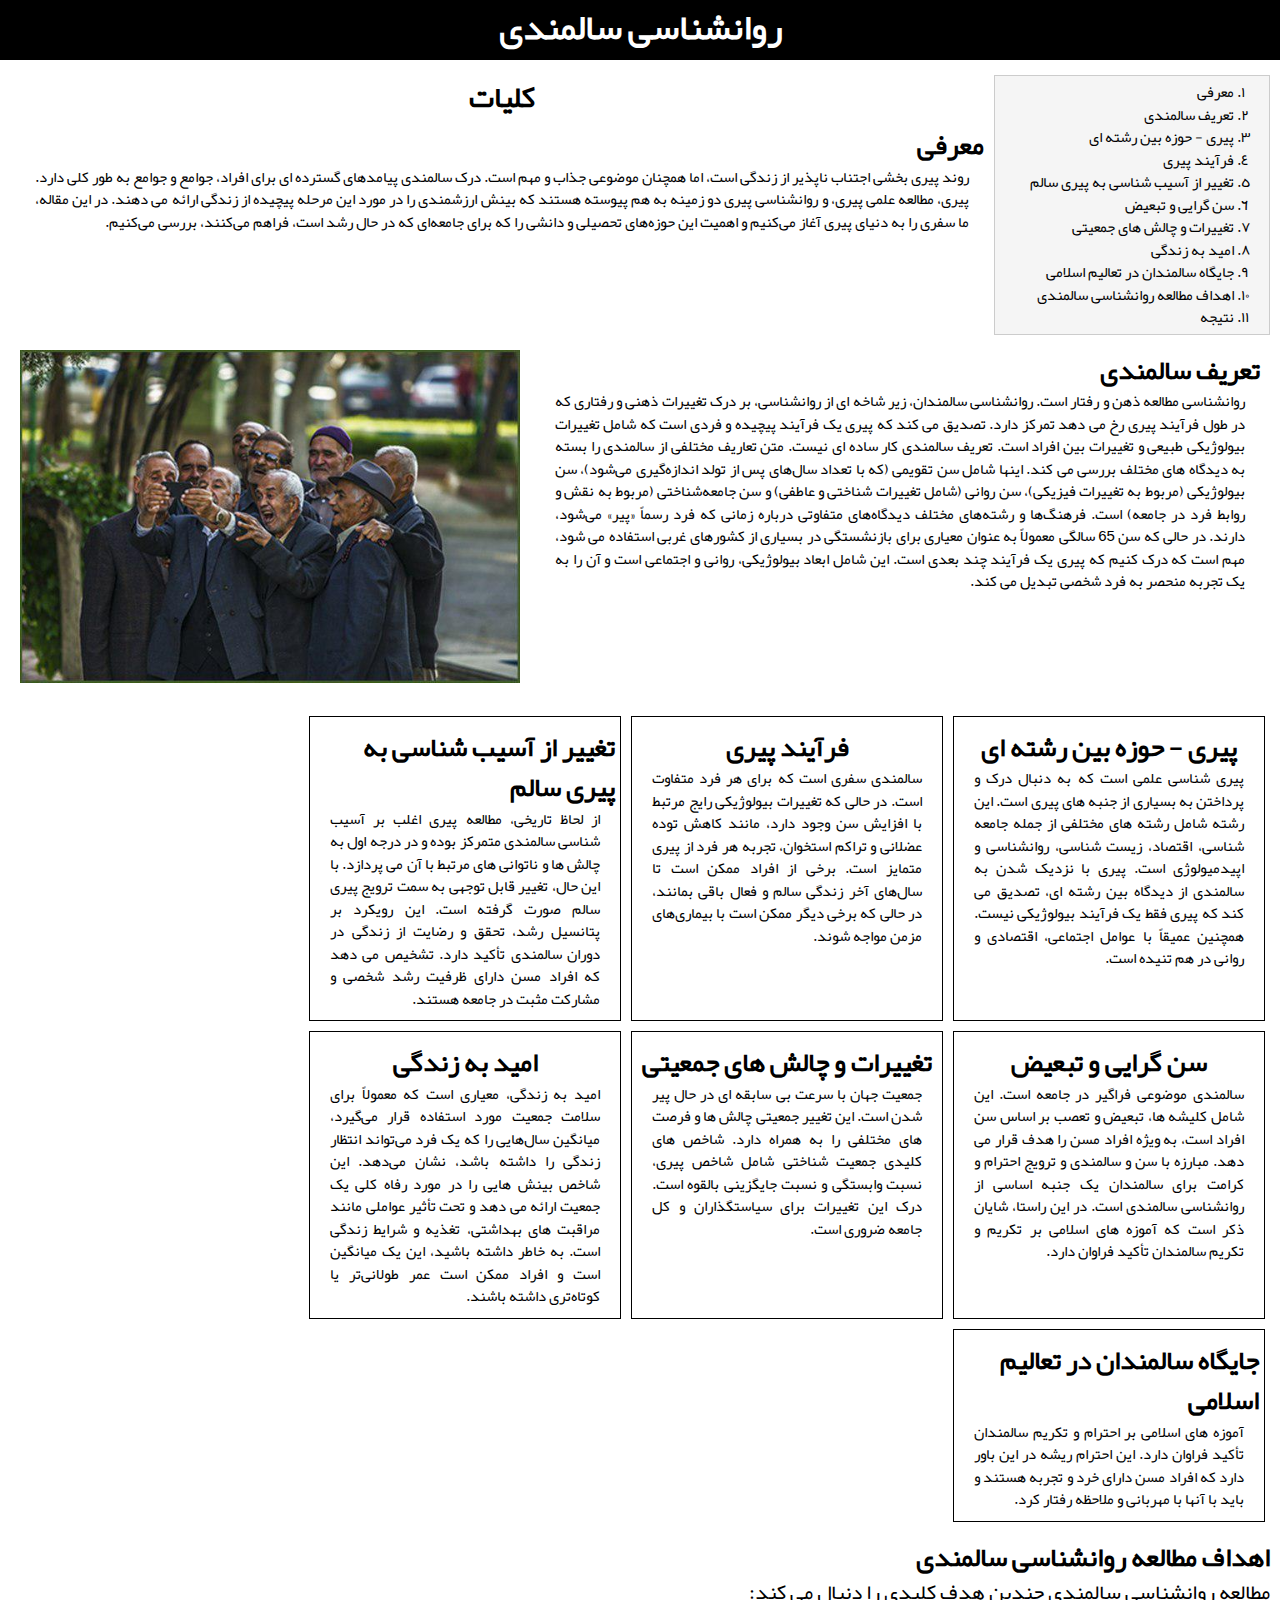
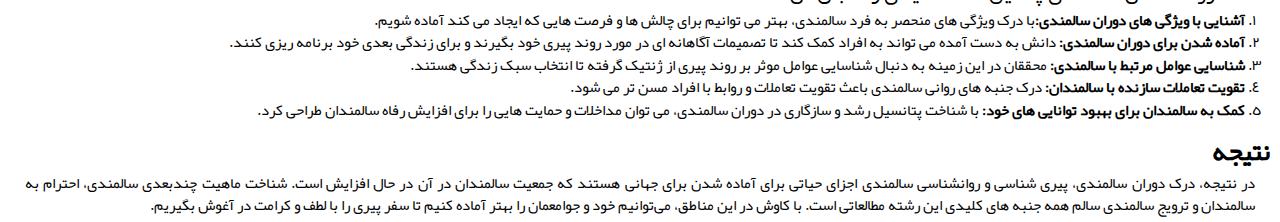
==== index.html @ ee7ddd73 "Add files via upload" ====
<!DOCTYPE html>

<html lang="fa">

<head>
    <meta charset="utf-8">
    <meta http-equiv="X-UA-Compatible" content="IE=edge">
    <title>روانشناسی سالمندی فصل 1(کلیات)</title>
    <meta name="description" content="">
    <meta name="viewport" content="width=device-width, initial-scale=1">
    <link rel="stylesheet" href="reset.css">
    <link rel="stylesheet" href="soal.css">
    <link rel="stylesheet" href="style.css">
</head>

<body>
    <nav>
        <div class="navbar">
            <h1 class="navbar-h1">روانشناسی سالمندی</h1>
        </div>
    </nav>
    <article>
        <div class="m1">
            <div class="m-list">
                <ul>
                    <li><a href="#m1">معرفی</a></li>
                    <li><a href="#m2">تعریف سالمندی</a></li>
                    <li><a href="#m3">پیری - حوزه بین رشته ای</a></li>
                    <li><a href="#m4">فرآیند پیری</a></li>
                    <li><a href="#m5">تغییر از آسیب شناسی به پیری سالم</a></li>
                    <li><a href="#m7">سن گرایی و تبعیض</a></li>
                    <li><a href="#m8">تغییرات و چالش های جمعیتی</a></li>
                    <li><a href="#m9">امید به زندگی</a></li>
                    <li><a href="#m10">جایگاه سالمندان در تعالیم اسلامی</a></li>
                    <li><a href="#m6">اهداف مطالعه روانشناسی سالمندی</a></li>
                    <li><a href="#m11">نتیجه</a></li>
                </ul>
            </div>
            <div>
                <div class="mozo">
                    <h1>کلیات</h1>
                </div>
                <h2 id="m1">معرفی</h2>
                <p>روند پیری بخشی اجتناب ناپذیر از زندگی است، اما همچنان موضوعی جذاب و مهم است. درک سالمندی پیامدهای
                    گسترده
                    ای برای افراد، جوامع و جوامع به طور کلی دارد. پیری، مطالعه علمی پیری، و روانشناسی پیری دو زمینه به
                    هم
                    پیوسته هستند که بینش ارزشمندی را در مورد این مرحله پیچیده از زندگی ارائه می دهند. در این مقاله، ما
                    سفری
                    را به دنیای پیری آغاز می‌کنیم و اهمیت این حوزه‌های تحصیلی و دانشی را که برای جامعه‌ای که در حال رشد
                    است،
                    فراهم می‌کنند، بررسی می‌کنیم.</p>
            </div>
        </div>
        <div class="m2">
            <div>
                <h2 id="m2">تعریف سالمندی</h2>
                <p>روانشناسی مطالعه ذهن و رفتار است. روانشناسی سالمندان، زیر شاخه ای از روانشناسی، بر درک تغییرات ذهنی و
                    رفتاری که در طول فرآیند پیری رخ می دهد تمرکز دارد. تصدیق می کند که پیری یک فرآیند پیچیده و فردی است
                    که
                    شامل تغییرات بیولوژیکی طبیعی و تغییرات بین افراد است.
                    تعریف سالمندی کار ساده ای نیست. متن تعاریف مختلفی از سالمندی را بسته به دیدگاه های مختلف بررسی می
                    کند.
                    اینها شامل سن تقویمی (که با تعداد سال‌های پس از تولد اندازه‌گیری می‌شود)، سن بیولوژیکی (مربوط به
                    تغییرات
                    فیزیکی)، سن روانی (شامل تغییرات شناختی و عاطفی) و سن جامعه‌شناختی (مربوط به نقش و روابط فرد در
                    جامعه)
                    است. فرهنگ‌ها و رشته‌های مختلف دیدگاه‌های متفاوتی درباره زمانی که فرد رسماً «پیر» می‌شود، دارند. در
                    حالی
                    که سن 65 سالگی معمولاً به عنوان معیاری برای بازنشستگی در بسیاری از کشورهای غربی استفاده می شود، مهم
                    است
                    که درک کنیم که پیری یک فرآیند چند بعدی است. این شامل ابعاد بیولوژیکی، روانی و اجتماعی است و آن را به
                    یک
                    تجربه منحصر به فرد شخصی تبدیل می کند.
                </p>
            </div>
            <div class="m2-img"><img class="m2-img" width="500px" src="m2.jpg"></div>
        </div>
        <div class="all-box">
            <div class="box">
                <h2 id="m3">پیری - حوزه بین رشته ای</h2>
                <p>پیری شناسی علمی است که به دنبال درک و پرداختن به بسیاری از جنبه های پیری است. این رشته شامل رشته های
                    مختلفی از جمله جامعه شناسی، اقتصاد، زیست شناسی، روانشناسی و اپیدمیولوژی است. پیری با نزدیک شدن به
                    سالمندی از دیدگاه بین رشته ای، تصدیق می کند که پیری فقط یک فرآیند بیولوژیکی نیست. همچنین عمیقاً با
                    عوامل
                    اجتماعی، اقتصادی و روانی در هم تنیده است.</p>
            </div>
            <div class="box">
                <h2 id="m4">فرآیند پیری</h2>
                <p>سالمندی سفری است که برای هر فرد متفاوت است. در حالی که تغییرات بیولوژیکی رایج مرتبط با افزایش سن وجود
                    دارد، مانند کاهش توده عضلانی و تراکم استخوان، تجربه هر فرد از پیری متمایز است. برخی از افراد ممکن
                    است تا
                    سال‌های آخر زندگی سالم و فعال باقی بمانند، در حالی که برخی دیگر ممکن است با بیماری‌های مزمن مواجه
                    شوند.
                </p>
            </div>
            <div class="box">
                <h2 id="m5">تغییر از آسیب شناسی به پیری سالم</h2>
                <p>از لحاظ تاریخی، مطالعه پیری اغلب بر آسیب شناسی سالمندی متمرکز بوده و در درجه اول به چالش ها و ناتوانی
                    های
                    مرتبط با آن می پردازد. با این حال، تغییر قابل توجهی به سمت ترویج پیری سالم صورت گرفته است. این
                    رویکرد بر
                    پتانسیل رشد، تحقق و رضایت از زندگی در دوران سالمندی تأکید دارد. تشخیص می دهد که افراد مسن دارای
                    ظرفیت
                    رشد شخصی و مشارکت مثبت در جامعه هستند.</p>
            </div>
            <div class="box">
                <h2 id="m7">سن گرایی و تبعیض</h2>
                <p>سالمندی موضوعی فراگیر در جامعه است. این شامل کلیشه ها، تبعیض و تعصب بر اساس سن افراد است، به ویژه
                    افراد
                    مسن را هدف قرار می دهد. مبارزه با سن و سالمندی و ترویج احترام و کرامت برای سالمندان یک جنبه اساسی از
                    روانشناسی سالمندی است. در این راستا، شایان ذکر است که آموزه های اسلامی بر تکریم و تکریم سالمندان
                    تأکید
                    فراوان دارد.</p>
            </div>
            <div class="box">
                <h2 id="m8">تغییرات و چالش های جمعیتی</h2>
                <p>جمعیت جهان با سرعت بی سابقه ای در حال پیر شدن است. این تغییر جمعیتی چالش ها و فرصت های مختلفی را به
                    همراه
                    دارد. شاخص های کلیدی جمعیت شناختی شامل شاخص پیری، نسبت وابستگی و نسبت جایگزینی بالقوه است. درک این
                    تغییرات برای سیاستگذاران و کل جامعه ضروری است.</p>
            </div>
            <div class="box">
                <h2 id="m9">امید به زندگی</h2>
                <p>امید به زندگی، معیاری است که معمولاً برای سلامت جمعیت مورد استفاده قرار می‌گیرد، میانگین سال‌هایی را
                    که
                    یک فرد می‌تواند انتظار زندگی را داشته باشد، نشان می‌دهد. این شاخص بینش هایی را در مورد رفاه کلی یک
                    جمعیت
                    ارائه می دهد و تحت تأثیر عواملی مانند مراقبت های بهداشتی، تغذیه و شرایط زندگی است. به خاطر داشته
                    باشید،
                    این یک میانگین است و افراد ممکن است عمر طولانی‌تر یا کوتاه‌تری داشته باشند.</p>
            </div>
            <div class="box">
                <h2 id="m10">جایگاه سالمندان در تعالیم اسلامی</h2>
                <p>آموزه های اسلامی بر احترام و تکریم سالمندان تأکید فراوان دارد. این احترام ریشه در این باور دارد که
                    افراد
                    مسن دارای خرد و تجربه هستند و باید با آنها با مهربانی و ملاحظه رفتار کرد.</p>
            </div>
        </div>
        <div>
            <h2 id="m6">اهداف مطالعه روانشناسی سالمندی</h2>
            <h3>مطالعه روانشناسی سالمندی چندین هدف کلیدی را دنبال می کند:</h3>
            <ul>
                <li>
                    <b>آشنایی با ویژگی های دوران سالمندی:</b>با درک ویژگی های منحصر به فرد سالمندی، بهتر می توانیم
                    برای چالش ها و فرصت هایی که ایجاد می کند
                    آماده شویم.
                </li>
                <li>
                    <b>آماده شدن برای دوران سالمندی: </b>دانش به دست آمده می تواند به افراد کمک کند تا تصمیمات
                    آگاهانه
                    ای در مورد روند پیری خود بگیرند و
                    برای زندگی بعدی خود برنامه ریزی کنند.
                </li>
                <li>
                    <b>شناسایی عوامل مرتبط با سالمندی: </b>محققان در این زمینه به دنبال شناسایی عوامل موثر بر روند
                    پیری از ژنتیک گرفته تا انتخاب سبک زندگی
                    هستند.
                </li>
                <li>
                    <b>تقویت تعاملات سازنده با سالمندان: </b>درک جنبه های روانی سالمندی باعث تقویت تعاملات و روابط با
                    افراد مسن تر می شود.
                </li>
                <li>
                    <b>کمک به سالمندان برای بهبود توانایی های خود: </b>با شناخت پتانسیل رشد و سازگاری در دوران
                    سالمندی، می توان مداخلات و حمایت هایی را برای افزایش رفاه
                    سالمندان طراحی کرد.
                </li>
            </ul>
        </div>
        <div>
            <h2 id="m11">نتیجه</h2>
            <p>در نتیجه، درک دوران سالمندی، پیری شناسی و روانشناسی سالمندی اجزای حیاتی برای آماده شدن برای جهانی هستند
                که جمعیت سالمندان در آن در حال افزایش است. شناخت ماهیت چندبعدی سالمندی، احترام به سالمندان و ترویج
                سالمندی سالم همه جنبه های کلیدی این رشته مطالعاتی است. با کاوش در این مناطق، می‌توانیم خود و جوامعمان را
                بهتر آماده کنیم تا سفر پیری را با لطف و کرامت در آغوش بگیریم.</p>
        </div>
    </article>
</body>

</html>
---- style.css ----
/** @format */

@font-face {
  font-family: "Yekan";
  src: url("Yekan.woff") format("woff");
}

* {
  text-align: right;
  margin: 0;
  padding: 0;
}

body {
  font-family: "Yekan", sans-serif;
  direction: rtl;
  line-height: 1.5;
  font-size: 30px;
}

div {
  padding: 5px 10px;
}

h1 {
  font-size: 1em;
  font-weight: 1000;
}
.navbar-h1 {
  color: white;
  font-size: 1.2em;
  font-weight: 1000;
}
h2 {
  font-size: 0.9em;
  font-weight: 600;
}

h3 {
  font-size: 0.7em;
  font-weight: 300;
}

p {
  padding: 0 15px;
  text-align: justify;
  font-size: 0.5em;
}

ul {
  text-align: justify;
}

li {
  list-style: arabic-indic;
  margin: 0 25px;
  font-size: 0.5em;
}
.mozo {
  display: flex;
  justify-content: center;
}

b {
  font-weight: bold;
}
.m-list {
  margin-top: 10px;
  border: 1px solid #ccc;
  background-color: #f5f5f5;
  white-space: nowrap;
  display: flex;
  justify-content: center;
}
.m1 {
  display: flex;
}
.m2 {
  display: flex;
}
.all-box {
  display: flex;
  flex-wrap: wrap;
}
.box {
  border: 1px solid black;
  margin: 5px;
  padding: 10px 5px;
  width: 300px;
  display: flex;
  flex-direction: column;
  align-items: center;
}
@media (max-width: 768px) {
  .mozo {
    display: flex;
    justify-content: center;
    flex-wrap: wrap;
  }
  .m1 {
    display: flex;
    flex-wrap: wrap;
  }
  .m2 {
    display: flex;
    flex-wrap: wrap;
  }
  .m2-img {
    display: none;
  }
  .m-list {
    width: 100%;
  }
  .box {
    width: 100%;
  }
}
@media (max-width: 1000px) {
  .m2 {
    display: flex;
    flex-wrap: wrap;
  }
  .m-list {
    width: 100%;
  }
  .box {
    width: 100%;
  }
  .m2-img {
    width: 100%;
  }
}
.navbar {
  width: 100%;
  height: 60px;
  background-color: black;
  display: flex;
  justify-content: center;
  padding: 0;
}
a {
  color: black;
  text-decoration: none;
}
.soal {
  border: 1px solid black;
}
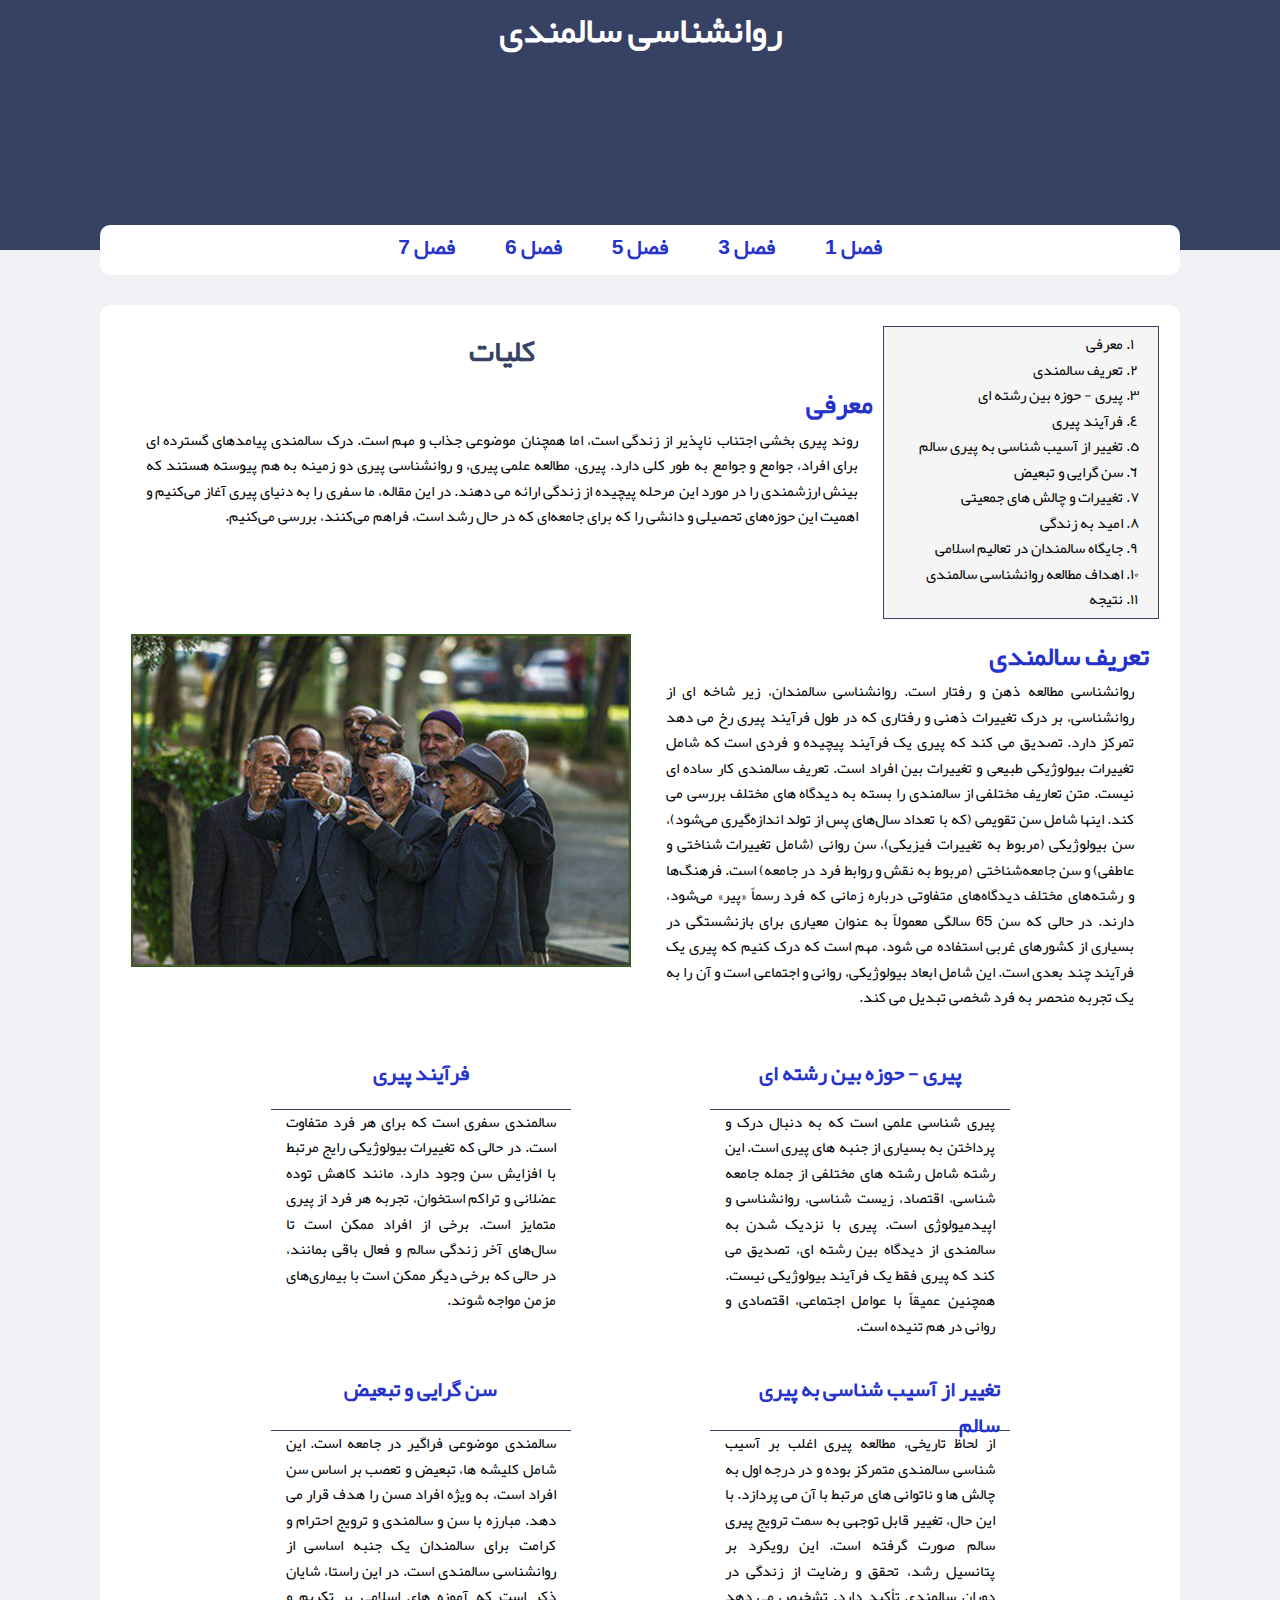
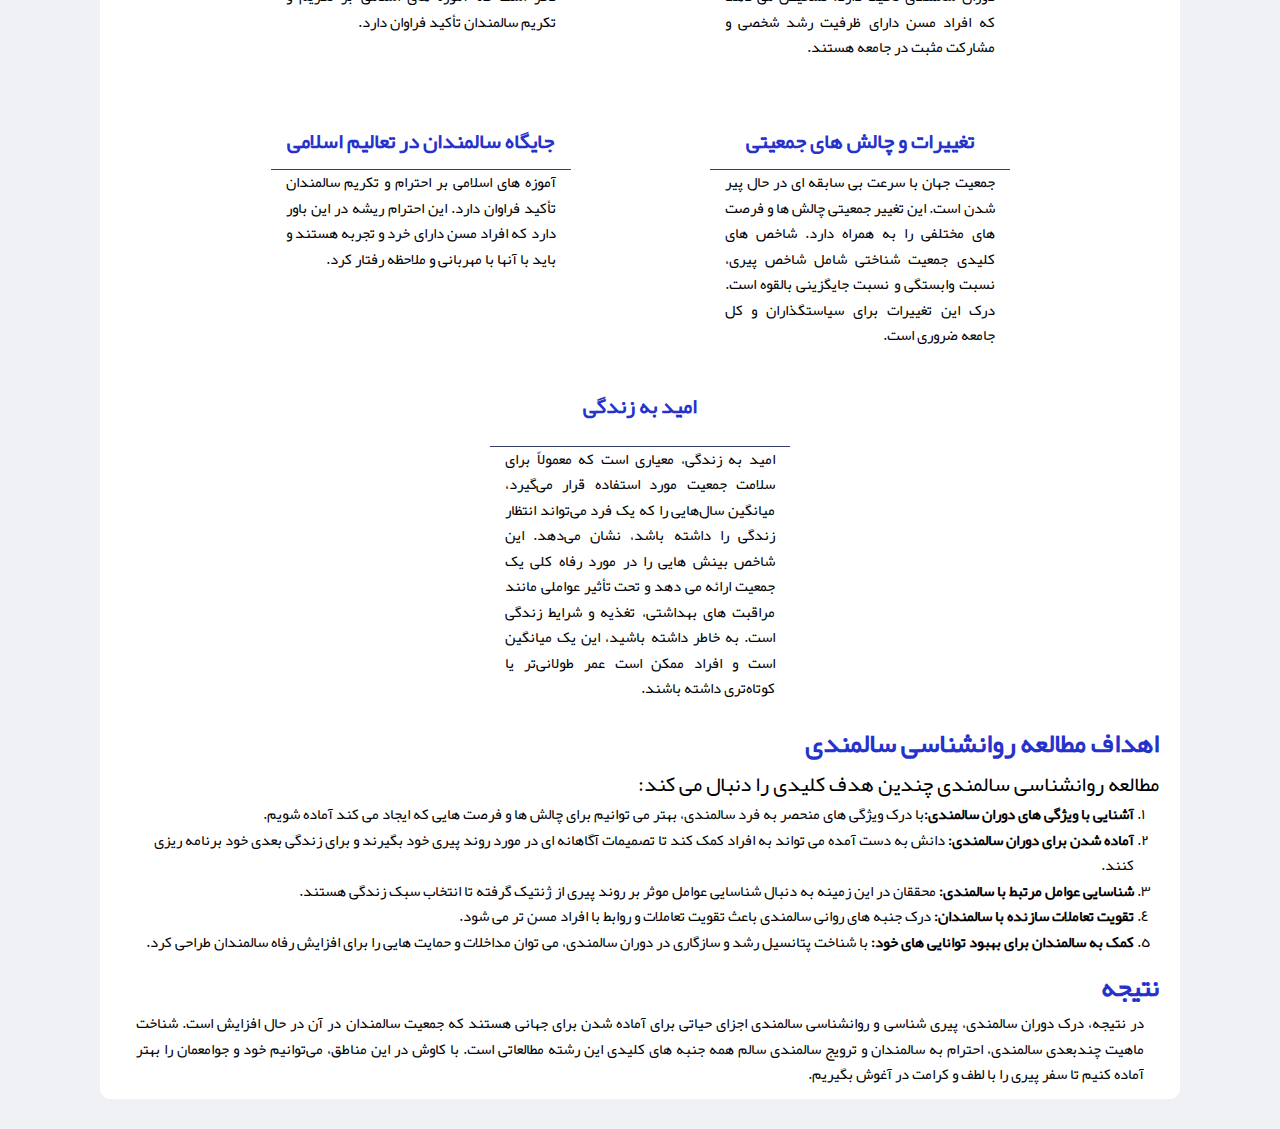
==== commit 69346981: "Update index.html" ====
--- a/index.html
+++ b/index.html
@@ -17,6 +17,25 @@
     <nav>
         <div class="navbar">
             <h1 class="navbar-h1">روانشناسی سالمندی</h1>
+        </div>
+        <div class="nav-box-list">
+            <ul class="nav-ul">
+                <a href="">
+                    <li class="nav-li">فصل 1</li>
+                </a>
+                <a href="">
+                    <li class="nav-li">فصل 3</li>
+                </a>
+                <a href="">
+                    <li class="nav-li">فصل 5</li>
+                </a>
+                <a href="">
+                    <li class="nav-li">فصل 6</li>
+                </a>
+                <a href="">
+                    <li class="nav-li">فصل 7</li>
+                </a>
+            </ul>
         </div>
     </nav>
     <article>
@@ -78,16 +97,18 @@
         </div>
         <div class="all-box">
             <div class="box">
-                <h2 id="m3">پیری - حوزه بین رشته ای</h2>
-                <p>پیری شناسی علمی است که به دنبال درک و پرداختن به بسیاری از جنبه های پیری است. این رشته شامل رشته های
+                <h2 id="m3" class="h-box">پیری - حوزه بین رشته ای</h2>
+                <p class="p-box">پیری شناسی علمی است که به دنبال درک و پرداختن به بسیاری از جنبه های پیری است. این رشته
+                    شامل رشته های
                     مختلفی از جمله جامعه شناسی، اقتصاد، زیست شناسی، روانشناسی و اپیدمیولوژی است. پیری با نزدیک شدن به
                     سالمندی از دیدگاه بین رشته ای، تصدیق می کند که پیری فقط یک فرآیند بیولوژیکی نیست. همچنین عمیقاً با
                     عوامل
                     اجتماعی، اقتصادی و روانی در هم تنیده است.</p>
             </div>
             <div class="box">
-                <h2 id="m4">فرآیند پیری</h2>
-                <p>سالمندی سفری است که برای هر فرد متفاوت است. در حالی که تغییرات بیولوژیکی رایج مرتبط با افزایش سن وجود
+                <h2 id="m4" class="h-box">فرآیند پیری</h2>
+                <p class="p-box">سالمندی سفری است که برای هر فرد متفاوت است. در حالی که تغییرات بیولوژیکی رایج مرتبط با
+                    افزایش سن وجود
                     دارد، مانند کاهش توده عضلانی و تراکم استخوان، تجربه هر فرد از پیری متمایز است. برخی از افراد ممکن
                     است تا
                     سال‌های آخر زندگی سالم و فعال باقی بمانند، در حالی که برخی دیگر ممکن است با بیماری‌های مزمن مواجه
@@ -95,8 +116,9 @@
                 </p>
             </div>
             <div class="box">
-                <h2 id="m5">تغییر از آسیب شناسی به پیری سالم</h2>
-                <p>از لحاظ تاریخی، مطالعه پیری اغلب بر آسیب شناسی سالمندی متمرکز بوده و در درجه اول به چالش ها و ناتوانی
+                <h2 id="m5" class="h-box">تغییر از آسیب شناسی به پیری سالم</h2>
+                <p class="p-box">از لحاظ تاریخی، مطالعه پیری اغلب بر آسیب شناسی سالمندی متمرکز بوده و در درجه اول به
+                    چالش ها و ناتوانی
                     های
                     مرتبط با آن می پردازد. با این حال، تغییر قابل توجهی به سمت ترویج پیری سالم صورت گرفته است. این
                     رویکرد بر
@@ -105,8 +127,9 @@
                     رشد شخصی و مشارکت مثبت در جامعه هستند.</p>
             </div>
             <div class="box">
-                <h2 id="m7">سن گرایی و تبعیض</h2>
-                <p>سالمندی موضوعی فراگیر در جامعه است. این شامل کلیشه ها، تبعیض و تعصب بر اساس سن افراد است، به ویژه
+                <h2 id="m7" class="h-box">سن گرایی و تبعیض</h2>
+                <p class="p-box">سالمندی موضوعی فراگیر در جامعه است. این شامل کلیشه ها، تبعیض و تعصب بر اساس سن افراد
+                    است، به ویژه
                     افراد
                     مسن را هدف قرار می دهد. مبارزه با سن و سالمندی و ترویج احترام و کرامت برای سالمندان یک جنبه اساسی از
                     روانشناسی سالمندی است. در این راستا، شایان ذکر است که آموزه های اسلامی بر تکریم و تکریم سالمندان
@@ -114,15 +137,24 @@
                     فراوان دارد.</p>
             </div>
             <div class="box">
-                <h2 id="m8">تغییرات و چالش های جمعیتی</h2>
-                <p>جمعیت جهان با سرعت بی سابقه ای در حال پیر شدن است. این تغییر جمعیتی چالش ها و فرصت های مختلفی را به
+                <h2 id="m8" class="h-box">تغییرات و چالش های جمعیتی</h2>
+                <p class="p-box">جمعیت جهان با سرعت بی سابقه ای در حال پیر شدن است. این تغییر جمعیتی چالش ها و فرصت های
+                    مختلفی را به
                     همراه
                     دارد. شاخص های کلیدی جمعیت شناختی شامل شاخص پیری، نسبت وابستگی و نسبت جایگزینی بالقوه است. درک این
                     تغییرات برای سیاستگذاران و کل جامعه ضروری است.</p>
             </div>
             <div class="box">
-                <h2 id="m9">امید به زندگی</h2>
-                <p>امید به زندگی، معیاری است که معمولاً برای سلامت جمعیت مورد استفاده قرار می‌گیرد، میانگین سال‌هایی را
+                <h2 id="m10" class="h-box">جایگاه سالمندان در تعالیم اسلامی</h2>
+                <p class="p-box">آموزه های اسلامی بر احترام و تکریم سالمندان تأکید فراوان دارد. این احترام ریشه در این
+                    باور دارد که
+                    افراد
+                    مسن دارای خرد و تجربه هستند و باید با آنها با مهربانی و ملاحظه رفتار کرد.</p>
+            </div>
+            <div class="box">
+                <h2 id="m9" class="h-box">امید به زندگی</h2>
+                <p class="p-box">امید به زندگی، معیاری است که معمولاً برای سلامت جمعیت مورد استفاده قرار می‌گیرد،
+                    میانگین سال‌هایی را
                     که
                     یک فرد می‌تواند انتظار زندگی را داشته باشد، نشان می‌دهد. این شاخص بینش هایی را در مورد رفاه کلی یک
                     جمعیت
@@ -130,12 +162,6 @@
                     باشید،
                     این یک میانگین است و افراد ممکن است عمر طولانی‌تر یا کوتاه‌تری داشته باشند.</p>
             </div>
-            <div class="box">
-                <h2 id="m10">جایگاه سالمندان در تعالیم اسلامی</h2>
-                <p>آموزه های اسلامی بر احترام و تکریم سالمندان تأکید فراوان دارد. این احترام ریشه در این باور دارد که
-                    افراد
-                    مسن دارای خرد و تجربه هستند و باید با آنها با مهربانی و ملاحظه رفتار کرد.</p>
-            </div>
         </div>
         <div>
             <h2 id="m6">اهداف مطالعه روانشناسی سالمندی</h2>
@@ -178,4 +204,4 @@
     </article>
 </body>
 
-</html>+</html>
--- a/style.css
+++ b/style.css
@@ -14,10 +14,17 @@
 body {
   font-family: "Yekan", sans-serif;
   direction: rtl;
-  line-height: 1.5;
+  line-height: 1.7;
   font-size: 30px;
-}
-
+  background-color: #f0f1f4;
+}
+article {
+  background-color: #fff;
+  border: 1px solid #fff;
+  padding: 5px 10px;
+  margin: 30px 100px;
+  border-radius: 10px;
+}
 div {
   padding: 5px 10px;
 }
@@ -25,6 +32,7 @@
 h1 {
   font-size: 1em;
   font-weight: 1000;
+  color: #364163;
 }
 .navbar-h1 {
   color: white;
@@ -34,6 +42,7 @@
 h2 {
   font-size: 0.9em;
   font-weight: 600;
+  color: #2533cc;
 }
 
 h3 {
@@ -66,7 +75,7 @@
 }
 .m-list {
   margin-top: 10px;
-  border: 1px solid #ccc;
+  border: 1px solid #364163;
   background-color: #f5f5f5;
   white-space: nowrap;
   display: flex;
@@ -81,17 +90,33 @@
 .all-box {
   display: flex;
   flex-wrap: wrap;
+  padding: 10px 90px;
 }
 .box {
-  border: 1px solid black;
-  margin: 5px;
-  padding: 10px 5px;
+  margin: 10px auto;
+  padding: 5px 5px;
   width: 300px;
-  display: flex;
-  flex-direction: column;
-  align-items: center;
-}
-@media (max-width: 768px) {
+  border-radius: 10px;
+}
+.nav-box-list {
+  background-color: #fff;
+  padding: 5px 10px;
+  margin: -25px 100px 30px 100px;
+  border-radius: 10px;
+}
+.nav-ul {
+  display: flex;
+  justify-content: center;
+}
+.nav-li {
+  font-size: 0.7em;
+  font-weight: 600;
+  color: #2533cc;
+  list-style: none;
+  height: 40px;
+}
+
+@media (max-width: 700px) {
   .mozo {
     display: flex;
     justify-content: center;
@@ -111,8 +136,23 @@
   .m-list {
     width: 100%;
   }
+  .all-box {
+    padding: 10px 20px;
+  }
   .box {
     width: 100%;
+  }
+  article {
+    margin: 20px 25px;
+  }
+  .nav-box-list {
+    margin: -25px 100px 30px 100px;
+  }
+  .nav-li {
+    padding: 0;
+    margin: 0 10px;
+    font-size: 0.5em;
+    font-weight: 300;
   }
 }
 @media (max-width: 1000px) {
@@ -129,11 +169,18 @@
   .m2-img {
     width: 100%;
   }
+  article {
+    margin: 20px 50px;
+  }
+  .nav-box-list {
+    margin: 30px 50px;
+    padding: auto;
+  }
 }
 .navbar {
   width: 100%;
-  height: 60px;
-  background-color: black;
+  height: 250px;
+  background-color: #364163;
   display: flex;
   justify-content: center;
   padding: 0;
@@ -145,3 +192,15 @@
 .soal {
   border: 1px solid black;
 }
+a:hover {
+  color: #2533cc;
+}
+.h-box {
+  font-size: 0.7em;
+  padding: 10px;
+  margin: 0;
+  height: 15%;
+  display: flex;
+  justify-content: center;
+  border-bottom: 1px solid #364163;
+}
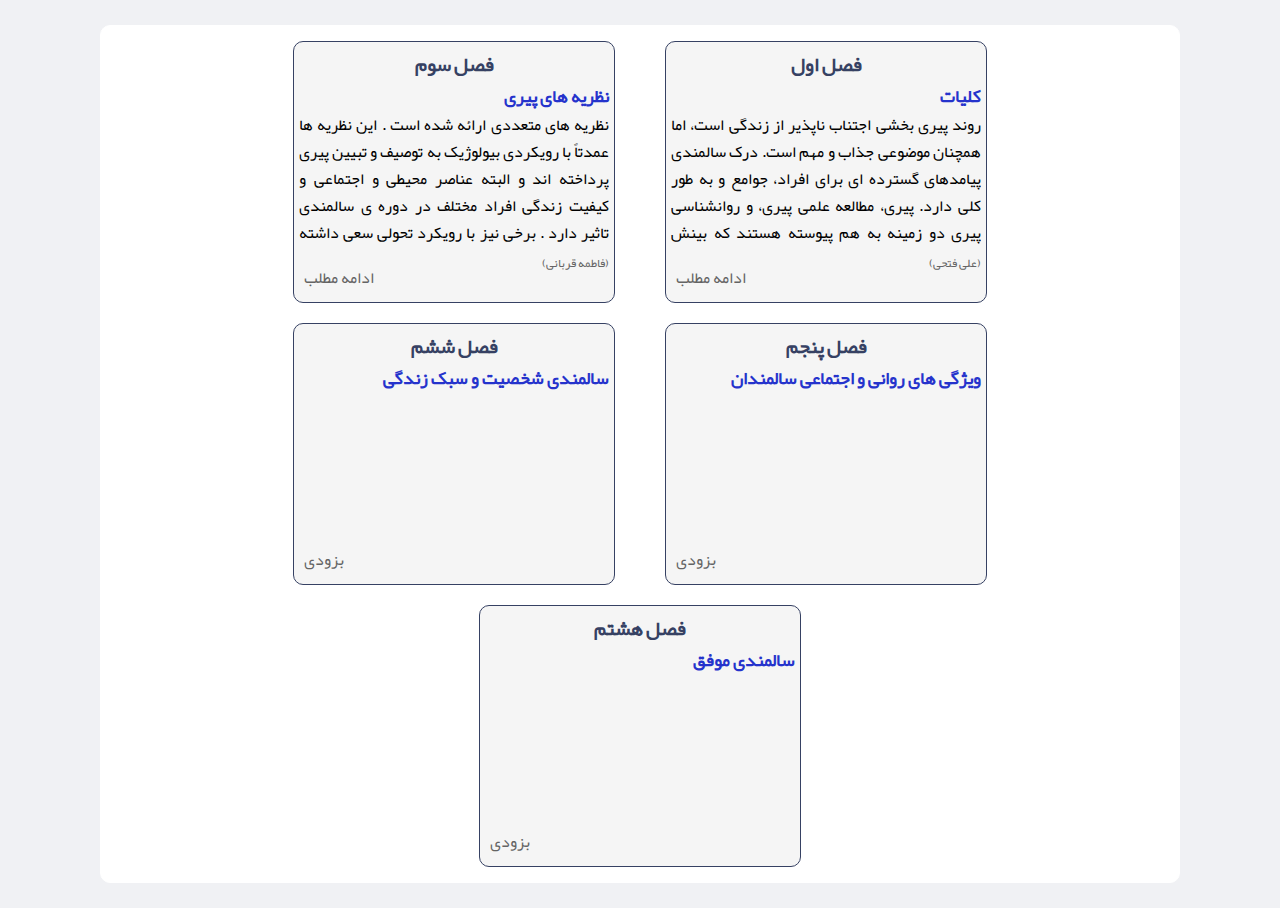
==== commit 5b4767a6: "1st commit" ====
--- a/index.html
+++ b/index.html
@@ -5,203 +5,94 @@
 <head>
     <meta charset="utf-8">
     <meta http-equiv="X-UA-Compatible" content="IE=edge">
-    <title>روانشناسی سالمندی فصل 1(کلیات)</title>
+    <title>روانشناسی سالمندی (دکتر عبدالله معتمدی)</title>
     <meta name="description" content="">
     <meta name="viewport" content="width=device-width, initial-scale=1">
-    <link rel="stylesheet" href="reset.css">
-    <link rel="stylesheet" href="soal.css">
-    <link rel="stylesheet" href="style.css">
+    <link rel="stylesheet" href="./reset.css">
+    <link rel="stylesheet" href="./style.css">
 </head>
 
 <body>
-    <nav>
-        <div class="navbar">
-            <h1 class="navbar-h1">روانشناسی سالمندی</h1>
-        </div>
-        <div class="nav-box-list">
-            <ul class="nav-ul">
-                <a href="">
-                    <li class="nav-li">فصل 1</li>
-                </a>
-                <a href="">
-                    <li class="nav-li">فصل 3</li>
-                </a>
-                <a href="">
-                    <li class="nav-li">فصل 5</li>
-                </a>
-                <a href="">
-                    <li class="nav-li">فصل 6</li>
-                </a>
-                <a href="">
-                    <li class="nav-li">فصل 7</li>
-                </a>
-            </ul>
-        </div>
-    </nav>
-    <article>
-        <div class="m1">
-            <div class="m-list">
-                <ul>
-                    <li><a href="#m1">معرفی</a></li>
-                    <li><a href="#m2">تعریف سالمندی</a></li>
-                    <li><a href="#m3">پیری - حوزه بین رشته ای</a></li>
-                    <li><a href="#m4">فرآیند پیری</a></li>
-                    <li><a href="#m5">تغییر از آسیب شناسی به پیری سالم</a></li>
-                    <li><a href="#m7">سن گرایی و تبعیض</a></li>
-                    <li><a href="#m8">تغییرات و چالش های جمعیتی</a></li>
-                    <li><a href="#m9">امید به زندگی</a></li>
-                    <li><a href="#m10">جایگاه سالمندان در تعالیم اسلامی</a></li>
-                    <li><a href="#m6">اهداف مطالعه روانشناسی سالمندی</a></li>
-                    <li><a href="#m11">نتیجه</a></li>
-                </ul>
-            </div>
-            <div>
-                <div class="mozo">
-                    <h1>کلیات</h1>
+    <nav></nav>
+    <div class="asli">
+        <ul>
+            <li class="nav-li"><a href="./fasl1/index.html">
+                    <div class="faasl-box">
+                        <h1>فصل اول</h1>
+                        <div class="div-h1-h2">
+                            <h2>کلیات</h2>
+                        </div>
+                        <p class="morefi">روند پیری بخشی اجتناب ناپذیر از زندگی است، اما همچنان موضوعی جذاب و مهم است.
+                            درک سالمندی
+                            پیامدهای
+                            گسترده
+                            ای برای افراد، جوامع و به طور کلی دارد. پیری، مطالعه علمی پیری، و روانشناسی پیری دو
+                            زمینه به
+                            هم
+                            پیوسته هستند که بینش ارزشمندی را در مورد این مرحله پیچیده از زندگی ارائه می دهند. در این
+                            مقاله، ما
+                            سفری
+                            را به دنیای پیری آغاز می‌کنیم و اهمیت این حوزه‌های تحصیلی و دانشی را که برای جامعه‌ای که در
+                            حال رشد
+                            است،
+                            فراهم می‌کنند، بررسی می‌کنیم.</p>
+                        <p class="j">(علی فتحی)</p>
+                        <p class="b">ادامه مطلب</p>
+                    </div>
+                </a></li>
+            <li class="nav-li"><a href="./fasl3/index.html">
+                    <div class="faasl-box">
+                        <h1>فصل سوم</h1>
+                        <div class="div-h1-h2">
+                            <h2>نظریه های پیری</h2>
+                        </div>
+                        <p class="morefi">نظریه های متعددی ارائه شده است . این نظریه ها عمدتاً با رویکردی بیولوژیک به
+                            توصیف و تبیین
+                            پیری پرداخته اند و البته عناصر محیطی و اجتماعی و کیفیت زندگی افراد مختلف در دوره ی سالمندی
+                            تاثیر دارد . برخی نیز با رویکرد تحولی سعی داشته اند سالمندی را در فراخنای زندگی و به شکل
+                            تعامل چندگانه (تعامل بین جنبه های اجتماعی، زیستی و روانی) معرفی نمایند. بنابراین نظریه های
+                            ارائه شده درباره پیری را می‌توان به دو دسته ی کلی معرفی کرد: ۱.نظریه های زیست شناختی:در این
+                            نظریه ها تغییرات بدنی و کالبدشناسی در ارتباط با سن بررسی می شود؛ ۲.نظریه های
+                            روانی_اجتماعی:در این نظریه ها فرایند های تفکر و رفتار های افراد سالمند توضیح داده می شود.
+                            نظریه های زیست شناختی را می توان به دو طبقه ی عمده ی نظریه های برنامه ریزی شده ونظریه های
+                            خطا تقسیم کرد.</p>
+                        <p class="j">(فاطمه قربانی)</p>
+                        <p class="b">ادامه مطلب</p>
+                    </div>
+                </a></li>
+            <li class="nav-li">
+                <div class="faasl-box">
+                    <div>
+                        <h1>فصل پنجم</h1>
+                        <h2>ویژگی های روانی و اجتماعی سالمندان </p>
+                        </h2>
+                    </div>
+                    <p></p>
+                    <p class="b">بزودی</p>
                 </div>
-                <h2 id="m1">معرفی</h2>
-                <p>روند پیری بخشی اجتناب ناپذیر از زندگی است، اما همچنان موضوعی جذاب و مهم است. درک سالمندی پیامدهای
-                    گسترده
-                    ای برای افراد، جوامع و جوامع به طور کلی دارد. پیری، مطالعه علمی پیری، و روانشناسی پیری دو زمینه به
-                    هم
-                    پیوسته هستند که بینش ارزشمندی را در مورد این مرحله پیچیده از زندگی ارائه می دهند. در این مقاله، ما
-                    سفری
-                    را به دنیای پیری آغاز می‌کنیم و اهمیت این حوزه‌های تحصیلی و دانشی را که برای جامعه‌ای که در حال رشد
-                    است،
-                    فراهم می‌کنند، بررسی می‌کنیم.</p>
-            </div>
-        </div>
-        <div class="m2">
-            <div>
-                <h2 id="m2">تعریف سالمندی</h2>
-                <p>روانشناسی مطالعه ذهن و رفتار است. روانشناسی سالمندان، زیر شاخه ای از روانشناسی، بر درک تغییرات ذهنی و
-                    رفتاری که در طول فرآیند پیری رخ می دهد تمرکز دارد. تصدیق می کند که پیری یک فرآیند پیچیده و فردی است
-                    که
-                    شامل تغییرات بیولوژیکی طبیعی و تغییرات بین افراد است.
-                    تعریف سالمندی کار ساده ای نیست. متن تعاریف مختلفی از سالمندی را بسته به دیدگاه های مختلف بررسی می
-                    کند.
-                    اینها شامل سن تقویمی (که با تعداد سال‌های پس از تولد اندازه‌گیری می‌شود)، سن بیولوژیکی (مربوط به
-                    تغییرات
-                    فیزیکی)، سن روانی (شامل تغییرات شناختی و عاطفی) و سن جامعه‌شناختی (مربوط به نقش و روابط فرد در
-                    جامعه)
-                    است. فرهنگ‌ها و رشته‌های مختلف دیدگاه‌های متفاوتی درباره زمانی که فرد رسماً «پیر» می‌شود، دارند. در
-                    حالی
-                    که سن 65 سالگی معمولاً به عنوان معیاری برای بازنشستگی در بسیاری از کشورهای غربی استفاده می شود، مهم
-                    است
-                    که درک کنیم که پیری یک فرآیند چند بعدی است. این شامل ابعاد بیولوژیکی، روانی و اجتماعی است و آن را به
-                    یک
-                    تجربه منحصر به فرد شخصی تبدیل می کند.
-                </p>
-            </div>
-            <div class="m2-img"><img class="m2-img" width="500px" src="m2.jpg"></div>
-        </div>
-        <div class="all-box">
-            <div class="box">
-                <h2 id="m3" class="h-box">پیری - حوزه بین رشته ای</h2>
-                <p class="p-box">پیری شناسی علمی است که به دنبال درک و پرداختن به بسیاری از جنبه های پیری است. این رشته
-                    شامل رشته های
-                    مختلفی از جمله جامعه شناسی، اقتصاد، زیست شناسی، روانشناسی و اپیدمیولوژی است. پیری با نزدیک شدن به
-                    سالمندی از دیدگاه بین رشته ای، تصدیق می کند که پیری فقط یک فرآیند بیولوژیکی نیست. همچنین عمیقاً با
-                    عوامل
-                    اجتماعی، اقتصادی و روانی در هم تنیده است.</p>
-            </div>
-            <div class="box">
-                <h2 id="m4" class="h-box">فرآیند پیری</h2>
-                <p class="p-box">سالمندی سفری است که برای هر فرد متفاوت است. در حالی که تغییرات بیولوژیکی رایج مرتبط با
-                    افزایش سن وجود
-                    دارد، مانند کاهش توده عضلانی و تراکم استخوان، تجربه هر فرد از پیری متمایز است. برخی از افراد ممکن
-                    است تا
-                    سال‌های آخر زندگی سالم و فعال باقی بمانند، در حالی که برخی دیگر ممکن است با بیماری‌های مزمن مواجه
-                    شوند.
-                </p>
-            </div>
-            <div class="box">
-                <h2 id="m5" class="h-box">تغییر از آسیب شناسی به پیری سالم</h2>
-                <p class="p-box">از لحاظ تاریخی، مطالعه پیری اغلب بر آسیب شناسی سالمندی متمرکز بوده و در درجه اول به
-                    چالش ها و ناتوانی
-                    های
-                    مرتبط با آن می پردازد. با این حال، تغییر قابل توجهی به سمت ترویج پیری سالم صورت گرفته است. این
-                    رویکرد بر
-                    پتانسیل رشد، تحقق و رضایت از زندگی در دوران سالمندی تأکید دارد. تشخیص می دهد که افراد مسن دارای
-                    ظرفیت
-                    رشد شخصی و مشارکت مثبت در جامعه هستند.</p>
-            </div>
-            <div class="box">
-                <h2 id="m7" class="h-box">سن گرایی و تبعیض</h2>
-                <p class="p-box">سالمندی موضوعی فراگیر در جامعه است. این شامل کلیشه ها، تبعیض و تعصب بر اساس سن افراد
-                    است، به ویژه
-                    افراد
-                    مسن را هدف قرار می دهد. مبارزه با سن و سالمندی و ترویج احترام و کرامت برای سالمندان یک جنبه اساسی از
-                    روانشناسی سالمندی است. در این راستا، شایان ذکر است که آموزه های اسلامی بر تکریم و تکریم سالمندان
-                    تأکید
-                    فراوان دارد.</p>
-            </div>
-            <div class="box">
-                <h2 id="m8" class="h-box">تغییرات و چالش های جمعیتی</h2>
-                <p class="p-box">جمعیت جهان با سرعت بی سابقه ای در حال پیر شدن است. این تغییر جمعیتی چالش ها و فرصت های
-                    مختلفی را به
-                    همراه
-                    دارد. شاخص های کلیدی جمعیت شناختی شامل شاخص پیری، نسبت وابستگی و نسبت جایگزینی بالقوه است. درک این
-                    تغییرات برای سیاستگذاران و کل جامعه ضروری است.</p>
-            </div>
-            <div class="box">
-                <h2 id="m10" class="h-box">جایگاه سالمندان در تعالیم اسلامی</h2>
-                <p class="p-box">آموزه های اسلامی بر احترام و تکریم سالمندان تأکید فراوان دارد. این احترام ریشه در این
-                    باور دارد که
-                    افراد
-                    مسن دارای خرد و تجربه هستند و باید با آنها با مهربانی و ملاحظه رفتار کرد.</p>
-            </div>
-            <div class="box">
-                <h2 id="m9" class="h-box">امید به زندگی</h2>
-                <p class="p-box">امید به زندگی، معیاری است که معمولاً برای سلامت جمعیت مورد استفاده قرار می‌گیرد،
-                    میانگین سال‌هایی را
-                    که
-                    یک فرد می‌تواند انتظار زندگی را داشته باشد، نشان می‌دهد. این شاخص بینش هایی را در مورد رفاه کلی یک
-                    جمعیت
-                    ارائه می دهد و تحت تأثیر عواملی مانند مراقبت های بهداشتی، تغذیه و شرایط زندگی است. به خاطر داشته
-                    باشید،
-                    این یک میانگین است و افراد ممکن است عمر طولانی‌تر یا کوتاه‌تری داشته باشند.</p>
-            </div>
-        </div>
-        <div>
-            <h2 id="m6">اهداف مطالعه روانشناسی سالمندی</h2>
-            <h3>مطالعه روانشناسی سالمندی چندین هدف کلیدی را دنبال می کند:</h3>
-            <ul>
-                <li>
-                    <b>آشنایی با ویژگی های دوران سالمندی:</b>با درک ویژگی های منحصر به فرد سالمندی، بهتر می توانیم
-                    برای چالش ها و فرصت هایی که ایجاد می کند
-                    آماده شویم.
-                </li>
-                <li>
-                    <b>آماده شدن برای دوران سالمندی: </b>دانش به دست آمده می تواند به افراد کمک کند تا تصمیمات
-                    آگاهانه
-                    ای در مورد روند پیری خود بگیرند و
-                    برای زندگی بعدی خود برنامه ریزی کنند.
-                </li>
-                <li>
-                    <b>شناسایی عوامل مرتبط با سالمندی: </b>محققان در این زمینه به دنبال شناسایی عوامل موثر بر روند
-                    پیری از ژنتیک گرفته تا انتخاب سبک زندگی
-                    هستند.
-                </li>
-                <li>
-                    <b>تقویت تعاملات سازنده با سالمندان: </b>درک جنبه های روانی سالمندی باعث تقویت تعاملات و روابط با
-                    افراد مسن تر می شود.
-                </li>
-                <li>
-                    <b>کمک به سالمندان برای بهبود توانایی های خود: </b>با شناخت پتانسیل رشد و سازگاری در دوران
-                    سالمندی، می توان مداخلات و حمایت هایی را برای افزایش رفاه
-                    سالمندان طراحی کرد.
-                </li>
-            </ul>
-        </div>
-        <div>
-            <h2 id="m11">نتیجه</h2>
-            <p>در نتیجه، درک دوران سالمندی، پیری شناسی و روانشناسی سالمندی اجزای حیاتی برای آماده شدن برای جهانی هستند
-                که جمعیت سالمندان در آن در حال افزایش است. شناخت ماهیت چندبعدی سالمندی، احترام به سالمندان و ترویج
-                سالمندی سالم همه جنبه های کلیدی این رشته مطالعاتی است. با کاوش در این مناطق، می‌توانیم خود و جوامعمان را
-                بهتر آماده کنیم تا سفر پیری را با لطف و کرامت در آغوش بگیریم.</p>
-        </div>
-    </article>
+            </li>
+            <li class="nav-li">
+                <div class="faasl-box">
+                    <div>
+                        <h1>فصل ششم</h1>
+                        <h2>سالمندی شخصیت و سبک زندگی</h2>
+                    </div>
+                    <p></p>
+                    <p class="b">بزودی</p>
+                </div>
+            </li>
+            <li class="nav-li">
+                <div class="faasl-box">
+                    <div>
+                        <h1>فصل هشتم</h1>
+                        <h2>سالمندی موفق</h2>
+                    </div>
+                    <p></p>
+                    <p class="b">بزودی</p>
+                </div>
+            </li>
+        </ul>
+    </div>
 </body>
 
-</html>
+</html>--- a/style.css
+++ b/style.css
@@ -2,7 +2,7 @@
 
 @font-face {
   font-family: "Yekan";
-  src: url("Yekan.woff") format("woff");
+  src: url("./Yekan.woff") format("woff");
 }
 
 * {
@@ -15,192 +15,94 @@
   font-family: "Yekan", sans-serif;
   direction: rtl;
   line-height: 1.7;
-  font-size: 30px;
+  font-size: 40px;
   background-color: #f0f1f4;
-}
-article {
-  background-color: #fff;
-  border: 1px solid #fff;
-  padding: 5px 10px;
-  margin: 30px 100px;
-  border-radius: 10px;
-}
-div {
-  padding: 5px 10px;
 }
 
 h1 {
+  text-align: center;
   font-size: 1em;
   font-weight: 1000;
   color: #364163;
 }
-.navbar-h1 {
-  color: white;
-  font-size: 1.2em;
-  font-weight: 1000;
-}
+
 h2 {
   font-size: 0.9em;
   font-weight: 600;
   color: #2533cc;
 }
 
-h3 {
-  font-size: 0.7em;
-  font-weight: 300;
+p {
+  text-align: justify;
+  font-size: 0.8em;
 }
 
-p {
-  padding: 0 15px;
-  text-align: justify;
-  font-size: 0.5em;
+.b {
+  color: rgb(100, 100, 100);
+  position: absolute;
+  left: 10px;
+  bottom: 10px;
 }
 
 ul {
   text-align: justify;
+  display: flex;
+  flex-wrap: wrap;
+  justify-content: center;
 }
 
 li {
-  list-style: arabic-indic;
+  list-style: none;
   margin: 0 25px;
   font-size: 0.5em;
 }
-.mozo {
-  display: flex;
-  justify-content: center;
-}
 
-b {
-  font-weight: bold;
-}
-.m-list {
-  margin-top: 10px;
-  border: 1px solid #364163;
-  background-color: #f5f5f5;
-  white-space: nowrap;
-  display: flex;
-  justify-content: center;
-}
-.m1 {
-  display: flex;
-}
-.m2 {
-  display: flex;
-}
-.all-box {
-  display: flex;
-  flex-wrap: wrap;
-  padding: 10px 90px;
-}
-.box {
-  margin: 10px auto;
-  padding: 5px 5px;
-  width: 300px;
-  border-radius: 10px;
-}
-.nav-box-list {
-  background-color: #fff;
-  padding: 5px 10px;
-  margin: -25px 100px 30px 100px;
-  border-radius: 10px;
-}
-.nav-ul {
-  display: flex;
-  justify-content: center;
-}
-.nav-li {
-  font-size: 0.7em;
-  font-weight: 600;
-  color: #2533cc;
-  list-style: none;
-  height: 40px;
-}
-
-@media (max-width: 700px) {
-  .mozo {
-    display: flex;
-    justify-content: center;
-    flex-wrap: wrap;
-  }
-  .m1 {
-    display: flex;
-    flex-wrap: wrap;
-  }
-  .m2 {
-    display: flex;
-    flex-wrap: wrap;
-  }
-  .m2-img {
-    display: none;
-  }
-  .m-list {
-    width: 100%;
-  }
-  .all-box {
-    padding: 10px 20px;
-  }
-  .box {
-    width: 100%;
-  }
-  article {
-    margin: 20px 25px;
-  }
-  .nav-box-list {
-    margin: -25px 100px 30px 100px;
-  }
-  .nav-li {
-    padding: 0;
-    margin: 0 10px;
-    font-size: 0.5em;
-    font-weight: 300;
-  }
-}
-@media (max-width: 1000px) {
-  .m2 {
-    display: flex;
-    flex-wrap: wrap;
-  }
-  .m-list {
-    width: 100%;
-  }
-  .box {
-    width: 100%;
-  }
-  .m2-img {
-    width: 100%;
-  }
-  article {
-    margin: 20px 50px;
-  }
-  .nav-box-list {
-    margin: 30px 50px;
-    padding: auto;
-  }
-}
-.navbar {
-  width: 100%;
-  height: 250px;
-  background-color: #364163;
-  display: flex;
-  justify-content: center;
-  padding: 0;
-}
 a {
   color: black;
   text-decoration: none;
 }
-.soal {
-  border: 1px solid black;
+.j {
+  font-size: 0.6em;
+  color: rgb(100, 100, 100);
 }
-a:hover {
-  color: #2533cc;
+.div-h1-h2 {
+  display: flex;
+  align-items: baseline;
 }
-.h-box {
-  font-size: 0.7em;
-  padding: 10px;
-  margin: 0;
-  height: 15%;
-  display: flex;
-  justify-content: center;
-  border-bottom: 1px solid #364163;
+.morefi {
+  width: 310px;
+  height: 141px;
+  white-space: inherit;
+  overflow: hidden;
+  text-overflow: ellipsis;
 }
+.asli {
+  background-color: #fff;
+  border: 1px solid #fff;
+  height: 100%;
+  padding: 5px 10px;
+  margin: 25px 100px;
+  border-radius: 10px;
+}
+.faasl-box {
+  border: 1px solid #364163;
+  background-color: #f5f5f5;
+  border-radius: 10px;
+  margin: 10px 0;
+  padding: 5px;
+  width: 310px;
+  height: 250px;
+  position: relative;
+}
+
+@media (max-width: 900px) {
+  .asli {
+    margin: 10px 25px;
+  }
+  .faasl-box {
+    width: 280px;
+  }
+  .morefi {
+    width: 280px;
+  }
+}
